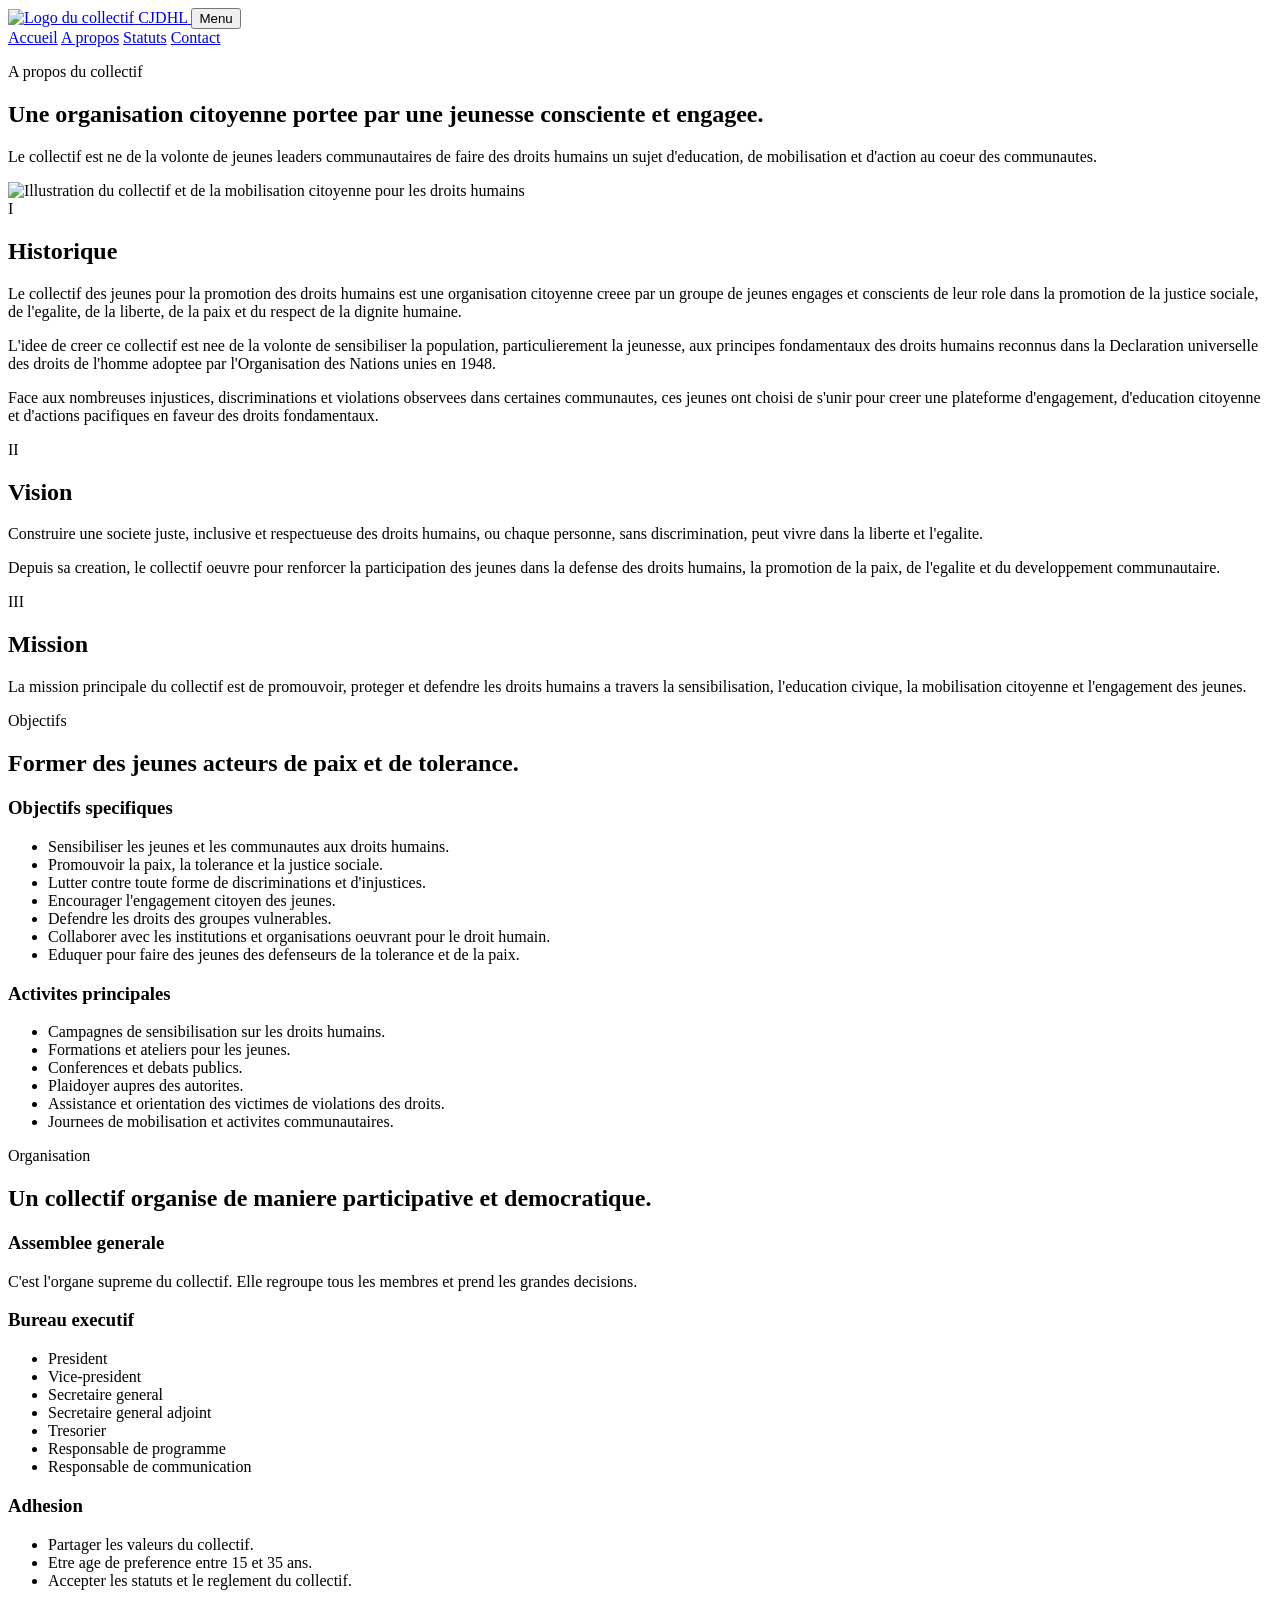
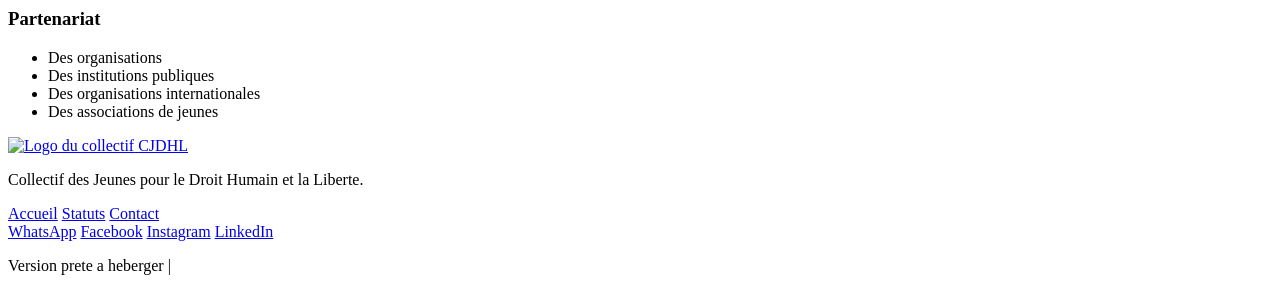
==== apropos.html @ 1e9f8a52 "Add files via upload" ====
<!DOCTYPE html>
<html lang="fr">
<head>
  <meta charset="UTF-8">
  <meta name="viewport" content="width=device-width, initial-scale=1.0">
  <title>CJDHL | A propos</title>
  <meta
    name="description"
    content="Historique, vision, mission, objectifs et organisation du Collectif des Jeunes pour le Droit Humain et la Liberte."
  >
  <meta name="theme-color" content="#0a5ea8">
  <meta property="og:title" content="CJDHL | A propos">
  <meta property="og:description" content="Historique, vision, mission, objectifs et organisation du Collectif des Jeunes pour le Droit Humain et la Liberte.">
  <meta property="og:type" content="website">
  <meta property="og:image" content="logo.svg">
  <meta name="twitter:card" content="summary_large_image">
  <link rel="preconnect" href="https://fonts.googleapis.com">
  <link rel="preconnect" href="https://fonts.gstatic.com" crossorigin>
  <link href="https://fonts.googleapis.com/css2?family=Manrope:wght@400;500;700;800&family=Cormorant+Garamond:wght@600;700&display=swap" rel="stylesheet">
  <link rel="icon" type="image/svg+xml" href="logo.svg">
  <link rel="manifest" href="site.webmanifest">
  <link rel="stylesheet" href="styles.css">
</head>
<body>
  <header class="site-header">
    <nav class="nav shell">
      <a class="brand" href="index.html">
        <img src="logo.svg" alt="Logo du collectif" class="brand-mark">
        <span>CJDHL</span>
      </a>
      <button class="nav-toggle" type="button" aria-expanded="false" aria-controls="nav-links">Menu</button>
      <div class="nav-links" id="nav-links">
        <a href="index.html">Accueil</a>
        <a class="active" href="apropos.html">A propos</a>
        <a href="statuts.html">Statuts</a>
        <a href="contact.html">Contact</a>
      </div>
    </nav>
  </header>

  <main>
    <section class="page-hero shell">
      <p class="section-tag">A propos du collectif</p>
      <h1>Une organisation citoyenne portee par une jeunesse consciente et engagee.</h1>
      <p class="page-intro">
        Le collectif est ne de la volonte de jeunes leaders communautaires de faire des droits
        humains un sujet d'education, de mobilisation et d'action au coeur des communautes.
      </p>
      <div class="page-illustration-wrap reveal">
        <img src="images/about-illustration.png" alt="Illustration du collectif et de la mobilisation citoyenne pour les droits humains" class="page-illustration">
      </div>
    </section>

    <section class="section shell">
      <div class="timeline-grid">
        <article class="timeline-card reveal">
          <span class="timeline-step">I</span>
          <h2>Historique</h2>
          <p>
            Le collectif des jeunes pour la promotion des droits humains est une organisation
            citoyenne creee par un groupe de jeunes engages et conscients de leur role dans la
            promotion de la justice sociale, de l'egalite, de la liberte, de la paix et du respect
            de la dignite humaine.
          </p>
          <p>
            L'idee de creer ce collectif est nee de la volonte de sensibiliser la population,
            particulierement la jeunesse, aux principes fondamentaux des droits humains reconnus
            dans la Declaration universelle des droits de l'homme adoptee par l'Organisation des
            Nations unies en 1948.
          </p>
          <p>
            Face aux nombreuses injustices, discriminations et violations observees dans certaines
            communautes, ces jeunes ont choisi de s'unir pour creer une plateforme d'engagement,
            d'education citoyenne et d'actions pacifiques en faveur des droits fondamentaux.
          </p>
        </article>

        <article class="timeline-card reveal">
          <span class="timeline-step">II</span>
          <h2>Vision</h2>
          <p>
            Construire une societe juste, inclusive et respectueuse des droits humains, ou chaque
            personne, sans discrimination, peut vivre dans la liberte et l'egalite.
          </p>
          <p>
            Depuis sa creation, le collectif oeuvre pour renforcer la participation des jeunes dans
            la defense des droits humains, la promotion de la paix, de l'egalite et du
            developpement communautaire.
          </p>
        </article>

        <article class="timeline-card reveal">
          <span class="timeline-step">III</span>
          <h2>Mission</h2>
          <p>
            La mission principale du collectif est de promouvoir, proteger et defendre les droits
            humains a travers la sensibilisation, l'education civique, la mobilisation citoyenne et
            l'engagement des jeunes.
          </p>
        </article>
      </div>
    </section>

    <section class="section shell">
      <div class="section-heading reveal">
        <p class="section-tag">Objectifs</p>
        <h2>Former des jeunes acteurs de paix et de tolerance.</h2>
      </div>
      <div class="list-grid">
        <article class="list-card reveal">
          <h3>Objectifs specifiques</h3>
          <ul>
            <li>Sensibiliser les jeunes et les communautes aux droits humains.</li>
            <li>Promouvoir la paix, la tolerance et la justice sociale.</li>
            <li>Lutter contre toute forme de discriminations et d'injustices.</li>
            <li>Encourager l'engagement citoyen des jeunes.</li>
            <li>Defendre les droits des groupes vulnerables.</li>
            <li>Collaborer avec les institutions et organisations oeuvrant pour le droit humain.</li>
            <li>Eduquer pour faire des jeunes des defenseurs de la tolerance et de la paix.</li>
          </ul>
        </article>
        <article class="list-card reveal">
          <h3>Activites principales</h3>
          <ul>
            <li>Campagnes de sensibilisation sur les droits humains.</li>
            <li>Formations et ateliers pour les jeunes.</li>
            <li>Conferences et debats publics.</li>
            <li>Plaidoyer aupres des autorites.</li>
            <li>Assistance et orientation des victimes de violations des droits.</li>
            <li>Journees de mobilisation et activites communautaires.</li>
          </ul>
        </article>
      </div>
    </section>

    <section class="section shell">
      <div class="section-heading reveal">
        <p class="section-tag">Organisation</p>
        <h2>Un collectif organise de maniere participative et democratique.</h2>
      </div>
      <div class="org-grid">
        <article class="org-card reveal">
          <h3>Assemblee generale</h3>
          <p>C'est l'organe supreme du collectif. Elle regroupe tous les membres et prend les grandes decisions.</p>
        </article>
        <article class="org-card reveal">
          <h3>Bureau executif</h3>
          <ul>
            <li>President</li>
            <li>Vice-president</li>
            <li>Secretaire general</li>
            <li>Secretaire general adjoint</li>
            <li>Tresorier</li>
            <li>Responsable de programme</li>
            <li>Responsable de communication</li>
          </ul>
        </article>
        <article class="org-card reveal">
          <h3>Adhesion</h3>
          <ul>
            <li>Partager les valeurs du collectif.</li>
            <li>Etre age de preference entre 15 et 35 ans.</li>
            <li>Accepter les statuts et le reglement du collectif.</li>
          </ul>
        </article>
        <article class="org-card reveal">
          <h3>Partenariat</h3>
          <ul>
            <li>Des organisations</li>
            <li>Des institutions publiques</li>
            <li>Des organisations internationales</li>
            <li>Des associations de jeunes</li>
          </ul>
        </article>
      </div>
    </section>
  </main>

  <footer class="site-footer">
    <div class="shell footer-grid">
      <div>
        <a class="brand footer-brand" href="index.html">
          <img src="logo.svg" alt="Logo du collectif" class="brand-mark">
          <span>CJDHL</span>
        </a>
        <p class="footer-text">Collectif des Jeunes pour le Droit Humain et la Liberte.</p>
      </div>
      <div class="footer-links">
        <a href="index.html">Accueil</a>
        <a href="statuts.html">Statuts</a>
        <a href="contact.html">Contact</a>
      </div>
      <div class="footer-socials">
        <a href="https://wa.me/23563014895" target="_blank" rel="noreferrer">WhatsApp</a>
        <a href="https://facebook.com" target="_blank" rel="noreferrer">Facebook</a>
        <a href="https://instagram.com" target="_blank" rel="noreferrer">Instagram</a>
        <a href="https://linkedin.com" target="_blank" rel="noreferrer">LinkedIn</a>
      </div>
      <p class="footer-copy">Version prete a heberger | <span id="current-year"></span></p>
    </div>
  </footer>

  <script src="script.js"></script>
</body>
</html>
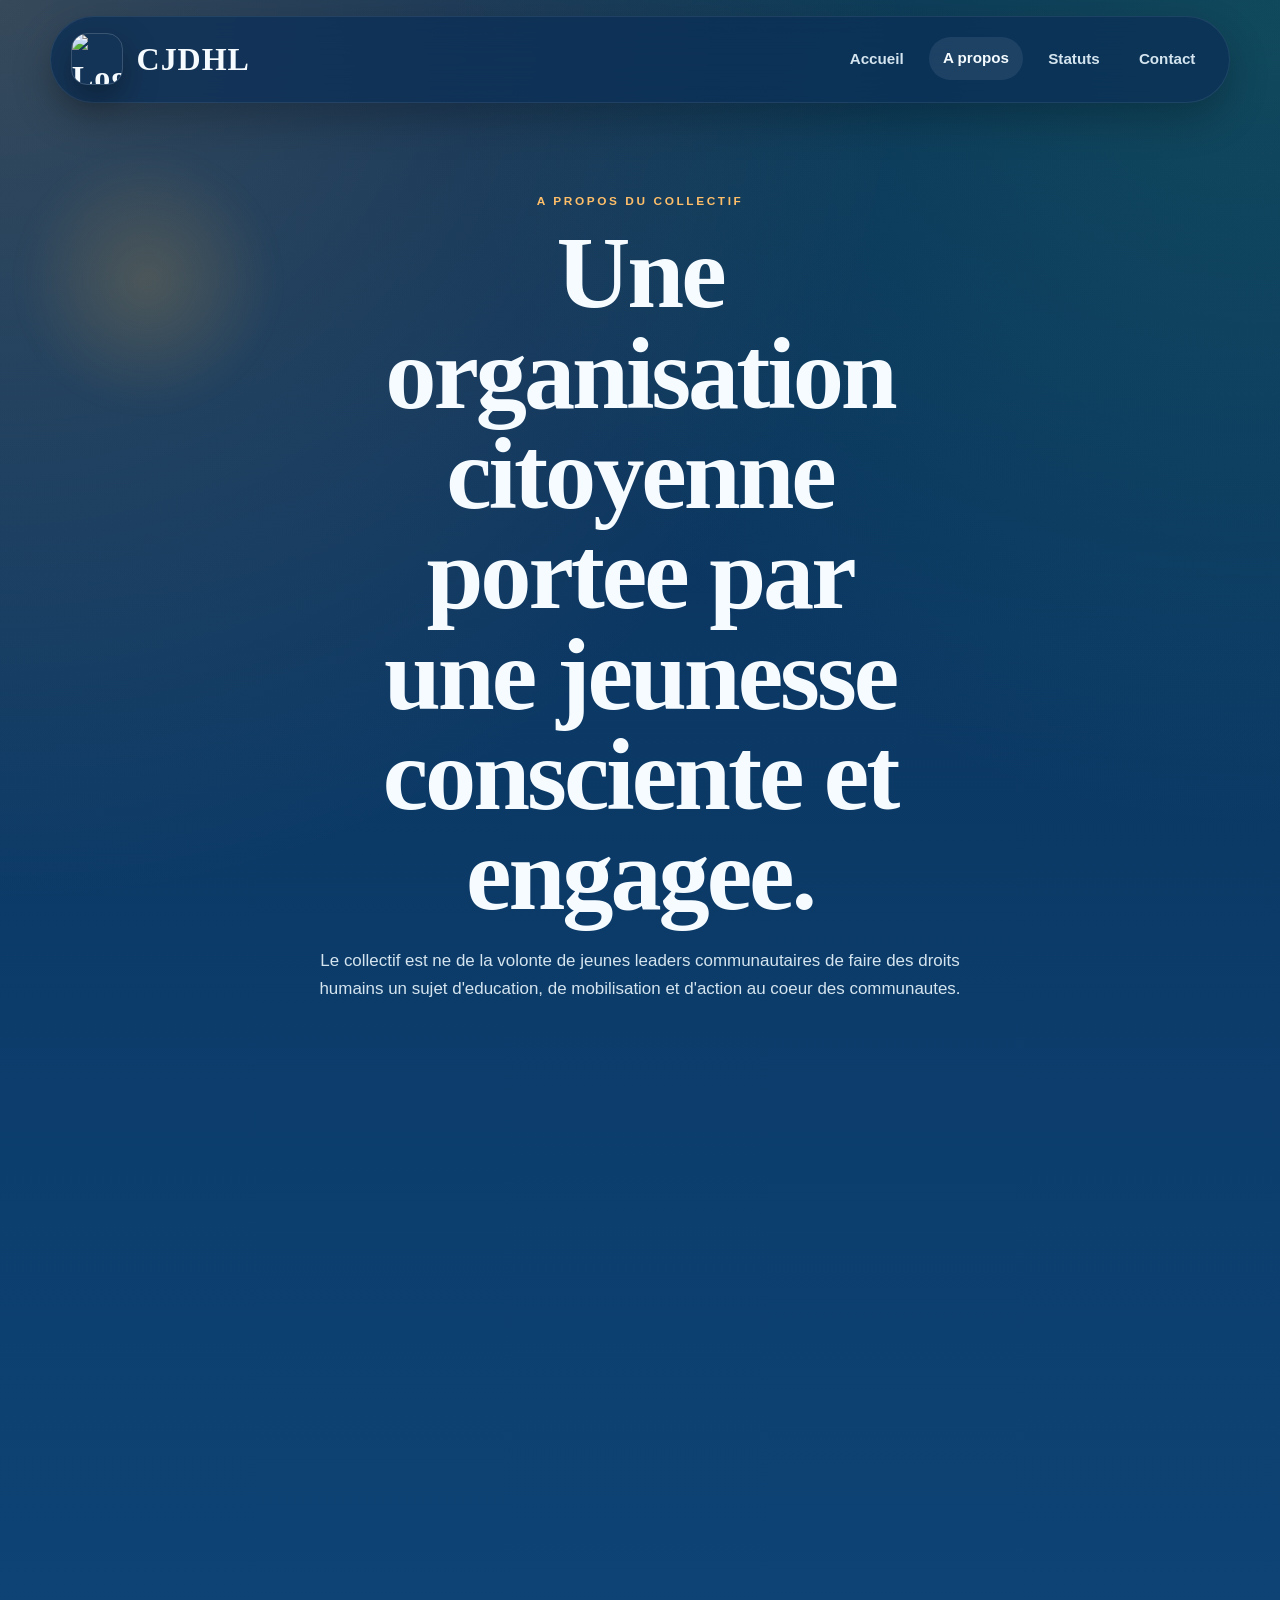
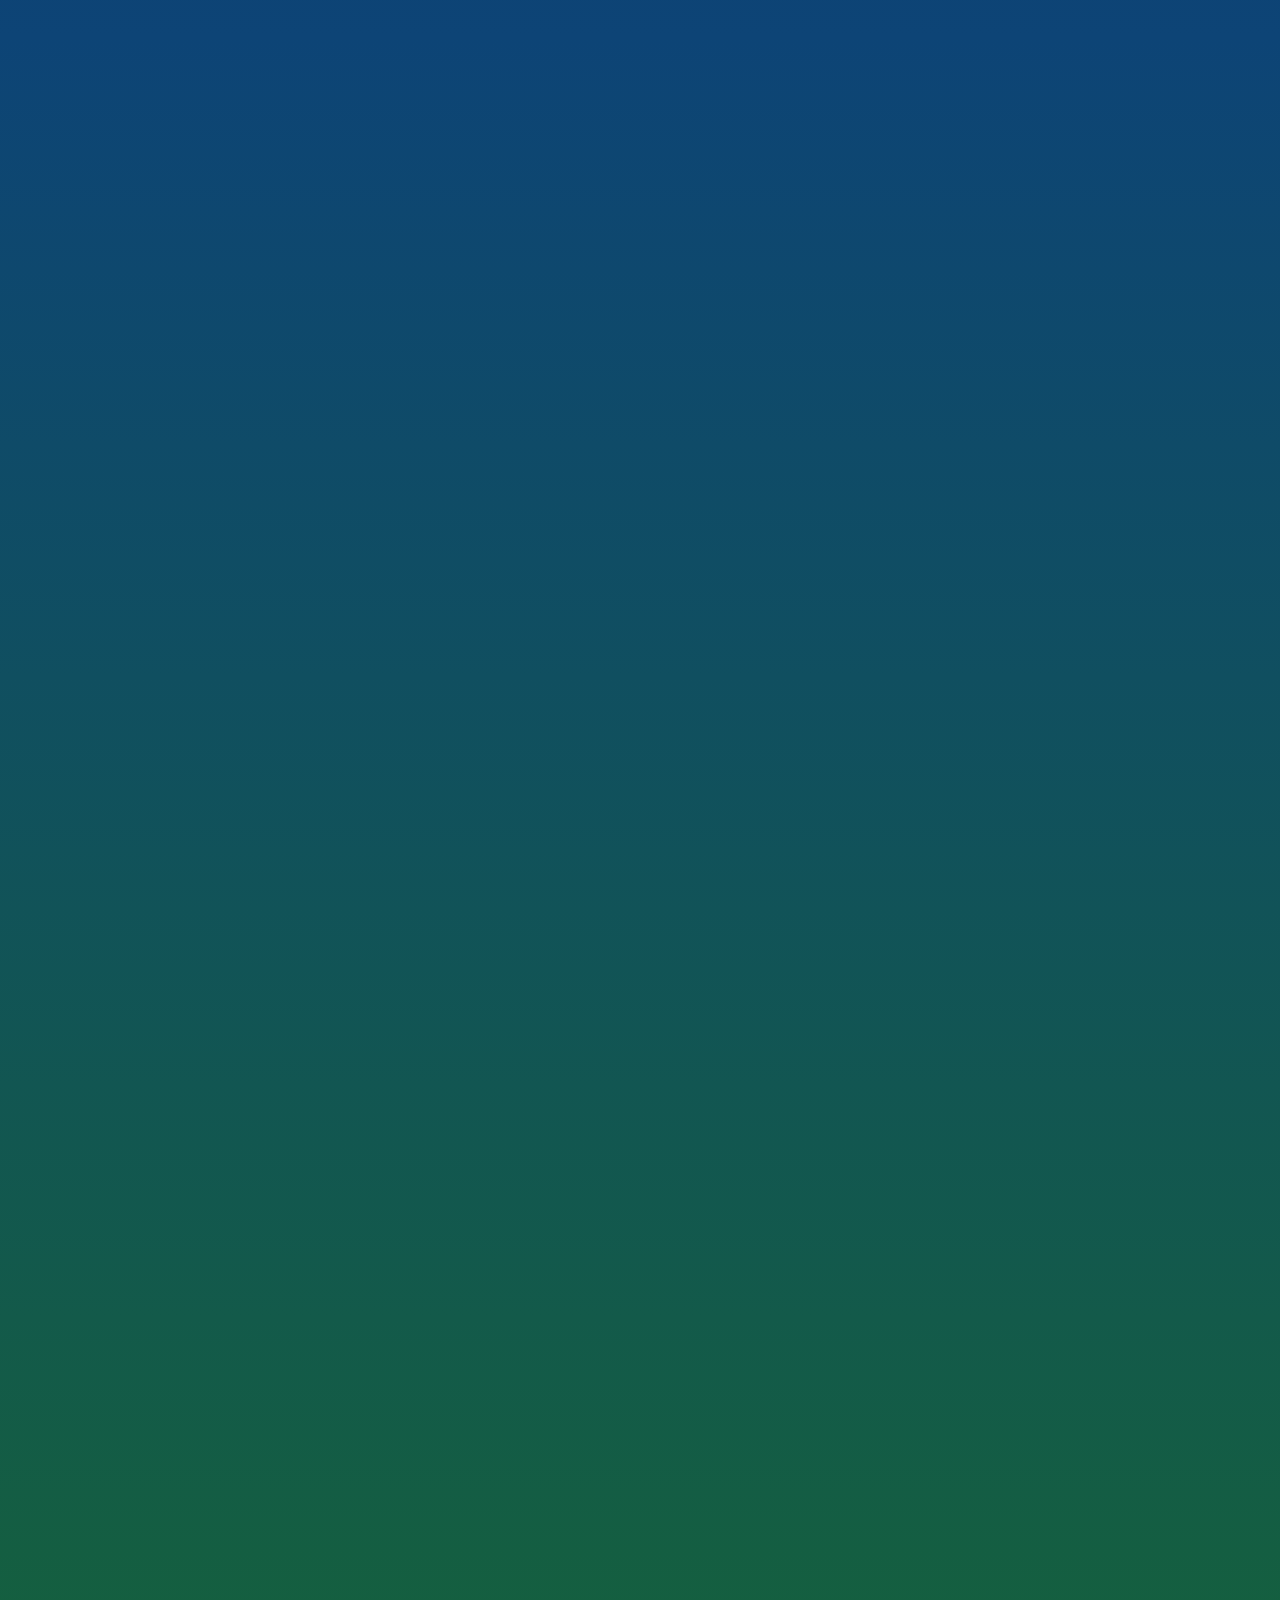
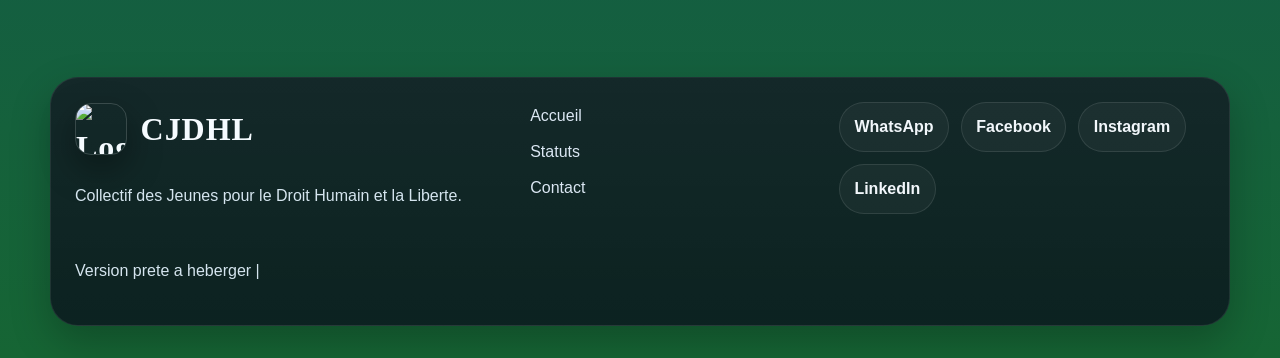
==== commit d6340d3c: "Update apropos.html" ====
--- a/apropos.html
+++ b/apropos.html
@@ -19,7 +19,7 @@
   <link href="https://fonts.googleapis.com/css2?family=Manrope:wght@400;500;700;800&family=Cormorant+Garamond:wght@600;700&display=swap" rel="stylesheet">
   <link rel="icon" type="image/svg+xml" href="logo.svg">
   <link rel="manifest" href="site.webmanifest">
-  <link rel="stylesheet" href="styles.css">
+  <link rel="stylesheet" href="style.css">
 </head>
 <body>
   <header class="site-header">
--- a/style.css
+++ b/style.css
@@ -0,0 +1,822 @@
+:root {
+  --bg: #0a2f57;
+  --bg-soft: #13406f;
+  --bg-elevated: rgba(18, 65, 111, 0.72);
+  --panel: rgba(255, 255, 255, 0.08);
+  --panel-strong: rgba(255, 255, 255, 0.12);
+  --ink: #f5fbff;
+  --muted: #d5e5ef;
+  --line: rgba(255, 255, 255, 0.15);
+  --accent: #ff9f1c;
+  --accent-strong: #ffbf69;
+  --accent-soft: #f77f00;
+  --success: #2fbf71;
+  --shadow: 0 28px 80px rgba(0, 0, 0, 0.34);
+  --shadow-soft: 0 16px 40px rgba(0, 0, 0, 0.24);
+  --radius-xl: 32px;
+  --radius-lg: 24px;
+  --radius-md: 18px;
+  --shell: 1180px;
+}
+
+* {
+  box-sizing: border-box;
+}
+
+html {
+  scroll-behavior: smooth;
+}
+
+body {
+  margin: 0;
+  color: var(--ink);
+  font-family: "Manrope", "Segoe UI", sans-serif;
+  line-height: 1.7;
+  background:
+    radial-gradient(circle at top left, rgba(255, 191, 105, 0.18), transparent 24%),
+    radial-gradient(circle at top right, rgba(47, 191, 113, 0.18), transparent 22%),
+    linear-gradient(180deg, #0a2f57 0%, #0d4476 46%, #166534 100%);
+  min-height: 100vh;
+}
+
+body::before {
+  content: "";
+  position: fixed;
+  inset: 0;
+  pointer-events: none;
+  opacity: 0.38;
+  background-image:
+    linear-gradient(rgba(255, 255, 255, 0.03) 1px, transparent 1px),
+    linear-gradient(90deg, rgba(255, 255, 255, 0.03) 1px, transparent 1px);
+  background-size: 110px 110px;
+  mask-image: linear-gradient(180deg, rgba(0, 0, 0, 0.5), transparent 88%);
+}
+
+img {
+  display: block;
+  max-width: 100%;
+}
+
+a {
+  color: inherit;
+  text-decoration: none;
+}
+
+button,
+input,
+textarea,
+select {
+  font: inherit;
+}
+
+.shell {
+  width: min(calc(100% - 2rem), var(--shell));
+  margin: 0 auto;
+}
+
+.site-header {
+  position: sticky;
+  top: 0;
+  z-index: 50;
+  padding-top: 1rem;
+}
+
+.nav {
+  display: flex;
+  align-items: center;
+  justify-content: space-between;
+  gap: 1rem;
+  padding: 0.95rem 1.25rem;
+  border: 1px solid rgba(255, 255, 255, 0.08);
+  border-radius: 999px;
+  background: rgba(10, 47, 87, 0.72);
+  backdrop-filter: blur(18px);
+  box-shadow: var(--shadow-soft);
+}
+
+.brand {
+  display: inline-flex;
+  align-items: center;
+  gap: 0.85rem;
+  font-family: "Cormorant Garamond", Georgia, serif;
+  font-size: 2rem;
+  font-weight: 700;
+  letter-spacing: 0.03em;
+}
+
+.brand-mark {
+  width: 52px;
+  height: 52px;
+  object-fit: cover;
+  border-radius: 16px;
+  border: 1px solid rgba(255, 255, 255, 0.16);
+  box-shadow: 0 14px 34px rgba(0, 0, 0, 0.35);
+}
+
+.nav-links {
+  display: flex;
+  align-items: center;
+  gap: 0.75rem;
+}
+
+.nav-links a {
+  padding: 0.55rem 0.85rem;
+  border-radius: 999px;
+  color: var(--muted);
+  font-size: 0.95rem;
+  font-weight: 700;
+  transition: background-color 180ms ease, color 180ms ease, transform 180ms ease;
+}
+
+.nav-links a:hover,
+.nav-links a.active {
+  color: var(--ink);
+  background: rgba(255, 255, 255, 0.08);
+  transform: translateY(-1px);
+}
+
+.nav-toggle {
+  display: none;
+  border: 1px solid rgba(255, 255, 255, 0.12);
+  border-radius: 999px;
+  background: rgba(255, 255, 255, 0.04);
+  color: var(--ink);
+  padding: 0.8rem 1rem;
+  font-weight: 700;
+}
+
+.hero,
+.page-hero {
+  position: relative;
+}
+
+.hero {
+  display: grid;
+  grid-template-columns: 1.08fr 0.92fr;
+  gap: 1.5rem;
+  align-items: stretch;
+  min-height: calc(100vh - 92px);
+  padding: 4.5rem 0 1rem;
+}
+
+.page-hero {
+  padding: 4.8rem 0 1.5rem;
+}
+
+.hero::before,
+.page-hero::before {
+  content: "";
+  position: absolute;
+  left: -2rem;
+  top: 3rem;
+  width: 260px;
+  height: 260px;
+  border-radius: 50%;
+  background: radial-gradient(circle, rgba(215, 162, 74, 0.22), transparent 70%);
+  filter: blur(10px);
+  z-index: -1;
+}
+
+.hero-copy,
+.hero-panel,
+.feature-card,
+.spotlight-card,
+.quote-panel,
+.action-card,
+.structure-card,
+.cta-card,
+.timeline-card,
+.list-card,
+.org-card,
+.article-card,
+.contact-card,
+.contact-form,
+.editorial-card,
+.impact-panel,
+.strip-item {
+  position: relative;
+  overflow: hidden;
+  border: 1px solid rgba(255, 255, 255, 0.09);
+  background:
+    linear-gradient(180deg, rgba(255, 255, 255, 0.07), rgba(255, 255, 255, 0.03)),
+    var(--bg-elevated);
+  backdrop-filter: blur(16px);
+  box-shadow: var(--shadow);
+}
+
+.hero-copy,
+.hero-panel,
+.feature-card,
+.spotlight-card,
+.quote-panel,
+.action-card,
+.structure-card,
+.timeline-card,
+.list-card,
+.org-card,
+.article-card,
+.contact-card,
+.contact-form,
+.editorial-card,
+.impact-panel,
+.strip-item {
+  border-radius: var(--radius-xl);
+  padding: 1.65rem;
+}
+
+.hero-copy::after,
+.hero-panel::after,
+.cta-card::after,
+.editorial-accent::after,
+.quote-panel::after {
+  content: "";
+  position: absolute;
+  width: 220px;
+  height: 220px;
+  border-radius: 50%;
+  background: radial-gradient(circle, rgba(215, 162, 74, 0.18), transparent 70%);
+  pointer-events: none;
+}
+
+.hero-copy::after {
+  right: -80px;
+  top: -80px;
+}
+
+.hero-panel::after {
+  right: -60px;
+  bottom: -80px;
+}
+
+.hero-copy h1,
+.page-hero h1,
+.section-heading h2,
+.spotlight-card h2,
+.cta-card h2,
+.hero-panel h2,
+.contact-card h2,
+.contact-form h2,
+.timeline-card h2,
+.editorial-card h2,
+.impact-panel h2 {
+  margin: 0;
+  font-family: "Cormorant Garamond", Georgia, serif;
+  line-height: 0.98;
+  letter-spacing: -0.03em;
+}
+
+.hero-copy h1,
+.page-hero h1 {
+  font-size: clamp(3.2rem, 8vw, 6.8rem);
+  max-width: 11ch;
+  margin-left: auto;
+  margin-right: auto;
+}
+
+.hero-panel h2,
+.section-heading h2,
+.spotlight-card h2,
+.cta-card h2,
+.contact-card h2,
+.contact-form h2,
+.timeline-card h2,
+.editorial-card h2,
+.impact-panel h2 {
+  font-size: clamp(2rem, 4vw, 3.1rem);
+  margin-bottom: 0.8rem;
+}
+
+.page-intro,
+.hero-text {
+  max-width: 680px;
+  margin-top: 1.3rem;
+  margin-left: auto;
+  margin-right: auto;
+  color: var(--muted);
+  font-size: 1.06rem;
+}
+
+.section-tag,
+.mini-label,
+.strip-label,
+.action-number,
+.timeline-step {
+  display: inline-flex;
+  text-transform: uppercase;
+  letter-spacing: 0.22em;
+  font-size: 0.74rem;
+  font-weight: 800;
+}
+
+.section-tag,
+.mini-label,
+.strip-label {
+  color: var(--accent-strong);
+}
+
+.hero-actions,
+.cta-actions,
+.contact-quick-actions {
+  display: flex;
+  flex-wrap: wrap;
+  gap: 0.9rem;
+  margin-top: 2rem;
+}
+
+.hero-copy,
+.page-hero,
+.section-heading,
+.hero-panel-top {
+  text-align: center;
+}
+
+.hero-actions,
+.hero-badges,
+.cta-actions {
+  justify-content: center;
+}
+
+.hero-badges,
+.footer-socials {
+  display: flex;
+  flex-wrap: wrap;
+  gap: 0.75rem;
+}
+
+.hero-badges {
+  margin-top: 1.5rem;
+}
+
+.hero-badges span {
+  display: inline-flex;
+  align-items: center;
+  padding: 0.65rem 0.95rem;
+  border-radius: 999px;
+  border: 1px solid rgba(255, 255, 255, 0.1);
+  background: rgba(255, 255, 255, 0.05);
+  color: #d9e5f2;
+  font-weight: 700;
+  font-size: 0.92rem;
+}
+
+.button {
+  display: inline-flex;
+  align-items: center;
+  justify-content: center;
+  min-height: 52px;
+  padding: 0.9rem 1.35rem;
+  border-radius: 999px;
+  border: 1px solid transparent;
+  font-weight: 800;
+  transition: transform 180ms ease, box-shadow 180ms ease, background-color 180ms ease, border-color 180ms ease;
+}
+
+.button:hover {
+  transform: translateY(-2px);
+  box-shadow: 0 12px 28px rgba(0, 0, 0, 0.22);
+}
+
+.button-primary {
+  color: #06111d;
+  background: linear-gradient(135deg, var(--accent-strong), var(--accent));
+}
+
+.button-secondary {
+  color: var(--ink);
+  background: rgba(255, 255, 255, 0.04);
+  border-color: rgba(255, 255, 255, 0.12);
+}
+
+.hero-panel-top,
+.section-heading {
+  margin-bottom: 1.4rem;
+}
+
+.hero-image-frame,
+.page-illustration-wrap {
+  display: flex;
+  justify-content: center;
+  align-items: center;
+}
+
+.hero-image-frame {
+  margin-bottom: 1.25rem;
+  padding: 1rem;
+  border-radius: calc(var(--radius-xl) - 4px);
+  border: 1px solid rgba(255, 255, 255, 0.08);
+  background: rgba(255, 255, 255, 0.04);
+}
+
+.page-illustration-wrap {
+  margin-top: 1.8rem;
+}
+
+.hero-image,
+.page-illustration {
+  height: auto;
+  object-fit: contain;
+  filter: drop-shadow(0 20px 30px rgba(0, 0, 0, 0.18));
+}
+
+.hero-image {
+  width: min(100%, 500px);
+}
+
+.page-illustration {
+  width: min(100%, 560px);
+  padding: 1rem;
+  border-radius: var(--radius-xl);
+  border: 1px solid rgba(255, 255, 255, 0.08);
+  background:
+    linear-gradient(180deg, rgba(255, 255, 255, 0.07), rgba(255, 255, 255, 0.03)),
+    var(--bg-elevated);
+  box-shadow: var(--shadow);
+}
+
+.hero-note,
+.contact-emphasis {
+  margin-top: 1.2rem;
+  padding: 1rem 1.1rem;
+  border-radius: var(--radius-md);
+  border: 1px solid rgba(255, 255, 255, 0.08);
+  background: rgba(255, 255, 255, 0.04);
+  color: #c1cfdb;
+}
+
+.hero-note p,
+.contact-emphasis p {
+  margin: 0;
+}
+
+.institutional-strip,
+.feature-grid,
+.structure-grid,
+.action-grid,
+.timeline-grid,
+.list-grid,
+.org-grid,
+.articles,
+.reglement-grid,
+.metric-grid,
+.contact-secondary-grid {
+  display: grid;
+  gap: 1rem;
+}
+
+.institutional-strip {
+  grid-template-columns: repeat(3, minmax(0, 1fr));
+  margin-top: 0.75rem;
+}
+
+.strip-item strong {
+  display: block;
+  margin-top: 0.45rem;
+  font-size: 1.06rem;
+}
+
+.metric-grid {
+  grid-template-columns: repeat(2, minmax(0, 1fr));
+}
+
+.metric-card {
+  padding: 1rem;
+  border-radius: var(--radius-md);
+  border: 1px solid rgba(255, 255, 255, 0.08);
+  background: rgba(255, 255, 255, 0.04);
+}
+
+.metric-card strong {
+  display: block;
+  margin-bottom: 0.3rem;
+  font-size: 1.5rem;
+  color: var(--accent-strong);
+}
+
+.section {
+  padding-top: 1.25rem;
+}
+
+.feature-grid,
+.structure-grid,
+.contact-secondary-grid {
+  grid-template-columns: repeat(3, minmax(0, 1fr));
+}
+
+.editorial-grid,
+.split-layout,
+.cta-card,
+.impact-panel,
+.contact-layout {
+  display: grid;
+  gap: 1rem;
+}
+
+.editorial-grid {
+  grid-template-columns: 1.1fr 0.9fr;
+}
+
+.split-layout {
+  grid-template-columns: 1.24fr 0.76fr;
+}
+
+.quote-panel {
+  display: flex;
+  align-items: end;
+  min-height: 100%;
+  background:
+    linear-gradient(180deg, rgba(255, 159, 28, 0.18), rgba(47, 191, 113, 0.14)),
+    rgba(17, 55, 94, 0.9);
+  font-family: "Cormorant Garamond", Georgia, serif;
+  font-size: 2.2rem;
+  color: #fff4df;
+}
+
+.quote-panel::after {
+  right: -70px;
+  bottom: -70px;
+}
+
+.text-link,
+.contact-link {
+  color: var(--accent-strong);
+  font-weight: 800;
+}
+
+.text-link {
+  display: inline-flex;
+  margin-top: 1rem;
+}
+
+.action-grid {
+  grid-template-columns: repeat(4, minmax(0, 1fr));
+}
+
+.action-number,
+.timeline-step {
+  margin-bottom: 0.85rem;
+  color: var(--accent-strong);
+}
+
+.cta-card {
+  grid-template-columns: 1.3fr 0.7fr;
+  padding: 2rem;
+  border-radius: var(--radius-xl);
+  border: 1px solid rgba(255, 255, 255, 0.08);
+  background:
+    linear-gradient(135deg, rgba(255, 159, 28, 0.18), rgba(47, 191, 113, 0.14)),
+    rgba(14, 63, 107, 0.92);
+  box-shadow: var(--shadow);
+}
+
+.cta-card::after {
+  right: -90px;
+  top: -90px;
+}
+
+.impact-panel {
+  grid-template-columns: 1.05fr 0.95fr;
+}
+
+.impact-list {
+  display: grid;
+  gap: 0.85rem;
+}
+
+.impact-list p {
+  margin: 0;
+  padding: 1rem 1.1rem;
+  border-radius: var(--radius-md);
+  border: 1px solid rgba(255, 255, 255, 0.08);
+  background: rgba(255, 255, 255, 0.05);
+}
+
+.timeline-grid {
+  grid-template-columns: repeat(3, minmax(0, 1fr));
+}
+
+.list-grid,
+.org-grid,
+.articles,
+.reglement-grid {
+  grid-template-columns: repeat(2, minmax(0, 1fr));
+}
+
+.feature-card h3,
+.structure-card h3,
+.list-card h3,
+.org-card h3,
+.article-card h3,
+.contact-card h3,
+.action-card h3,
+.editorial-card h3 {
+  margin-top: 0;
+  margin-bottom: 0.85rem;
+  font-size: 1.16rem;
+}
+
+ul {
+  margin: 0;
+  padding-left: 1.15rem;
+}
+
+li + li {
+  margin-top: 0.5rem;
+}
+
+.contact-layout {
+  grid-template-columns: 0.88fr 1.12fr;
+}
+
+.contact-list {
+  display: grid;
+  gap: 1rem;
+  margin-top: 1.5rem;
+}
+
+.contact-form {
+  display: grid;
+  gap: 1rem;
+}
+
+.contact-form label {
+  display: grid;
+  gap: 0.45rem;
+  font-weight: 700;
+}
+
+.contact-form input,
+.contact-form textarea,
+.contact-form select {
+  width: 100%;
+  border: 1px solid rgba(255, 255, 255, 0.12);
+  border-radius: 16px;
+  padding: 0.95rem 1rem;
+  background: rgba(255, 255, 255, 0.04);
+  color: var(--ink);
+  transition: border-color 180ms ease, background-color 180ms ease, box-shadow 180ms ease;
+}
+
+.contact-form input::placeholder,
+.contact-form textarea::placeholder {
+  color: #89a0b5;
+}
+
+.contact-form input:focus,
+.contact-form textarea:focus,
+.contact-form select:focus {
+  outline: none;
+  border-color: rgba(244, 195, 105, 0.55);
+  background: rgba(255, 255, 255, 0.07);
+  box-shadow: 0 0 0 4px rgba(244, 195, 105, 0.1);
+}
+
+.contact-form textarea {
+  min-height: 150px;
+  resize: vertical;
+}
+
+.form-help {
+  margin: 0;
+  color: var(--muted);
+  font-size: 0.92rem;
+}
+
+.site-footer {
+  margin-top: 4rem;
+  padding: 0 0 2rem;
+}
+
+.footer-grid {
+  display: grid;
+  grid-template-columns: 1.2fr 0.8fr 1fr;
+  gap: 1rem;
+  align-items: start;
+  padding: 1.5rem;
+  border: 1px solid rgba(255, 255, 255, 0.08);
+  border-radius: 28px;
+  background:
+    linear-gradient(180deg, rgba(255, 255, 255, 0.05), rgba(255, 255, 255, 0.02)),
+    rgba(5, 15, 24, 0.82);
+  box-shadow: var(--shadow-soft);
+}
+
+.footer-text,
+.footer-copy {
+  color: var(--muted);
+}
+
+.footer-links {
+  display: flex;
+  flex-direction: column;
+  gap: 0.55rem;
+}
+
+.footer-links a {
+  color: #dbe7f3;
+}
+
+.footer-socials a {
+  padding: 0.65rem 0.9rem;
+  border-radius: 999px;
+  border: 1px solid rgba(255, 255, 255, 0.1);
+  background: rgba(255, 255, 255, 0.04);
+  color: #f2f7fb;
+  font-weight: 700;
+  transition: transform 180ms ease, border-color 180ms ease, background-color 180ms ease;
+}
+
+.footer-socials a:hover {
+  transform: translateY(-2px);
+  border-color: rgba(244, 195, 105, 0.4);
+  background: rgba(244, 195, 105, 0.08);
+}
+
+.reveal {
+  opacity: 0;
+  transform: translateY(18px);
+  transition: opacity 500ms ease, transform 500ms ease;
+}
+
+.reveal.visible {
+  opacity: 1;
+  transform: translateY(0);
+}
+
+@media (max-width: 980px) {
+  .hero,
+  .institutional-strip,
+  .feature-grid,
+  .structure-grid,
+  .contact-secondary-grid,
+  .editorial-grid,
+  .split-layout,
+  .action-grid,
+  .timeline-grid,
+  .list-grid,
+  .org-grid,
+  .articles,
+  .reglement-grid,
+  .cta-card,
+  .impact-panel,
+  .contact-layout,
+  .footer-grid {
+    grid-template-columns: 1fr;
+  }
+
+  .nav {
+    flex-wrap: wrap;
+    border-radius: 28px;
+  }
+
+  .nav-toggle {
+    display: inline-flex;
+  }
+
+  .nav-links {
+    width: 100%;
+    display: none;
+    flex-direction: column;
+    align-items: flex-start;
+    padding-top: 0.4rem;
+  }
+
+  .nav-links.open {
+    display: flex;
+  }
+}
+
+@media (max-width: 680px) {
+  .hero {
+    min-height: auto;
+    padding-top: 3.5rem;
+  }
+
+  .brand {
+    font-size: 1.65rem;
+  }
+
+  .brand-mark {
+    width: 46px;
+    height: 46px;
+  }
+
+  .button,
+  .hero-actions,
+  .cta-actions,
+  .contact-quick-actions {
+    width: 100%;
+  }
+
+  .quote-panel {
+    font-size: 1.7rem;
+  }
+
+  .metric-grid {
+    grid-template-columns: 1fr;
+  }
+
+  .page-illustration,
+  .hero-image {
+    width: 100%;
+  }
+}
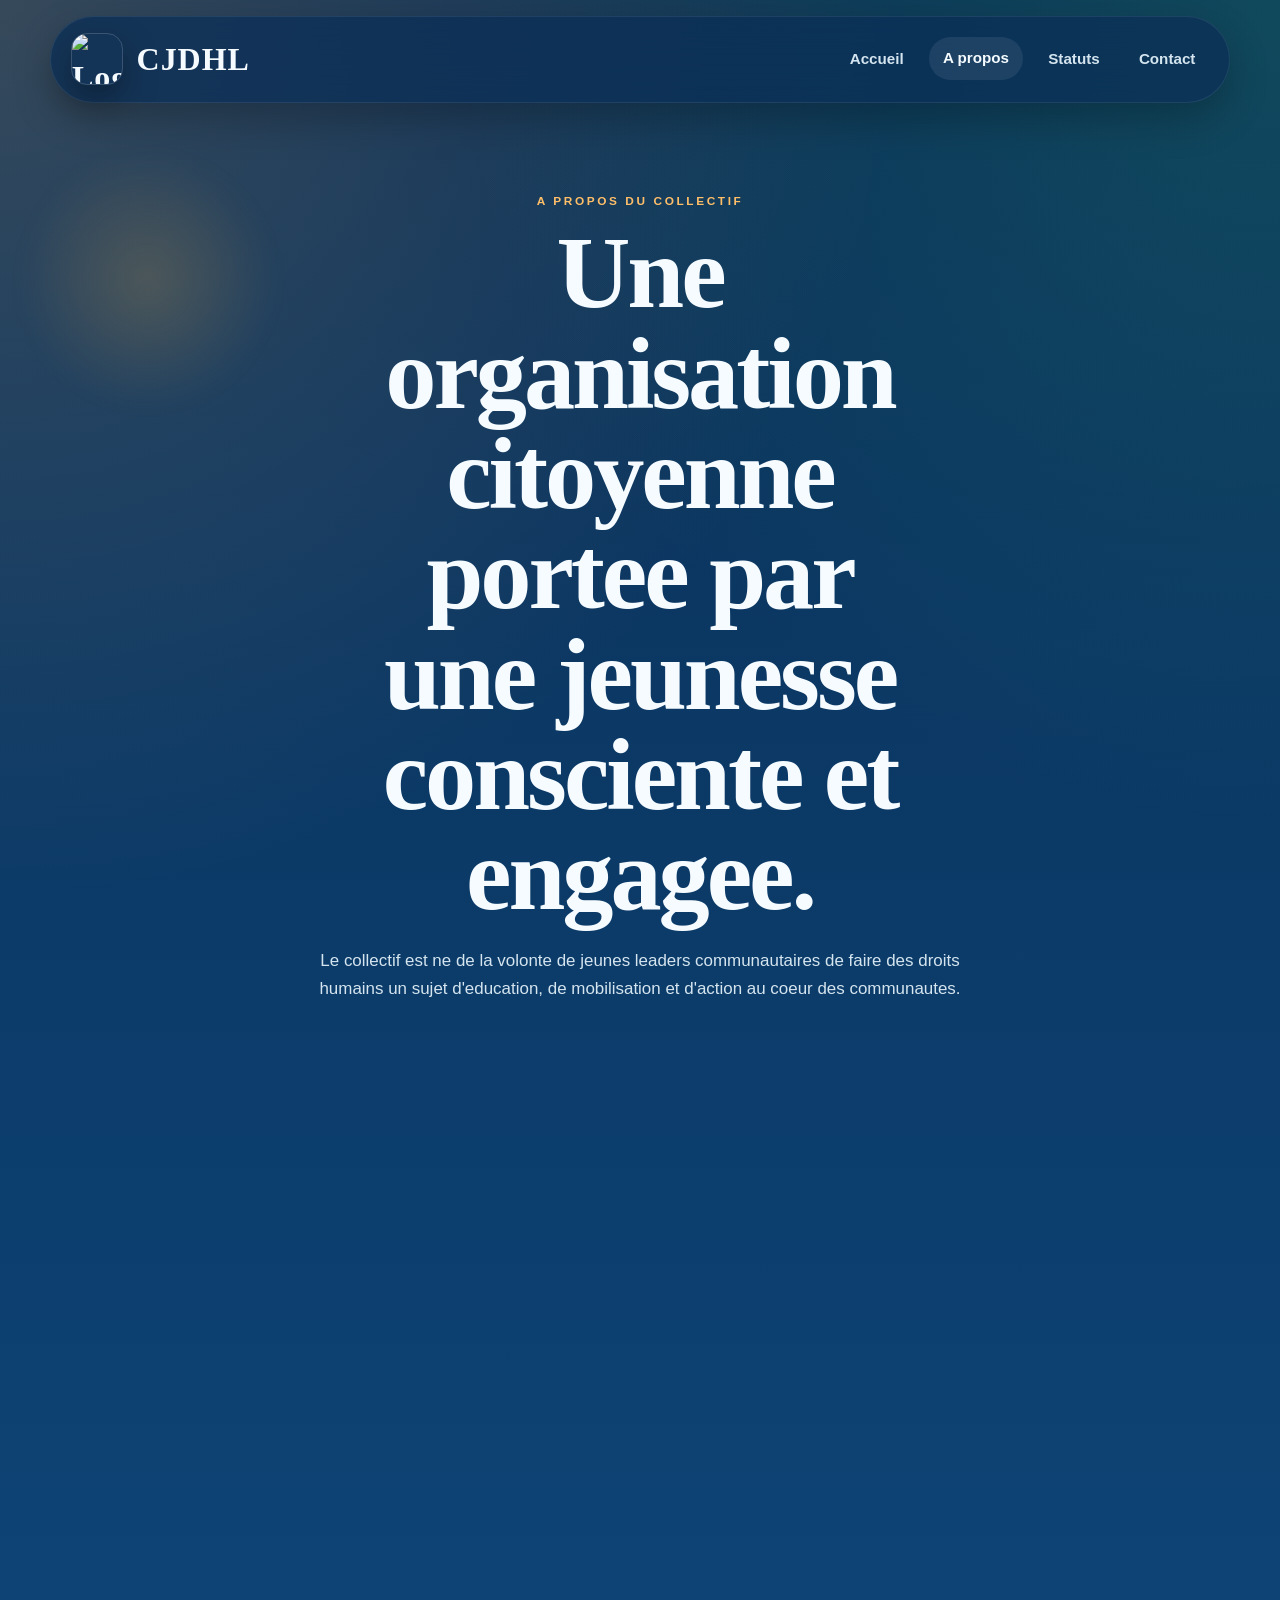
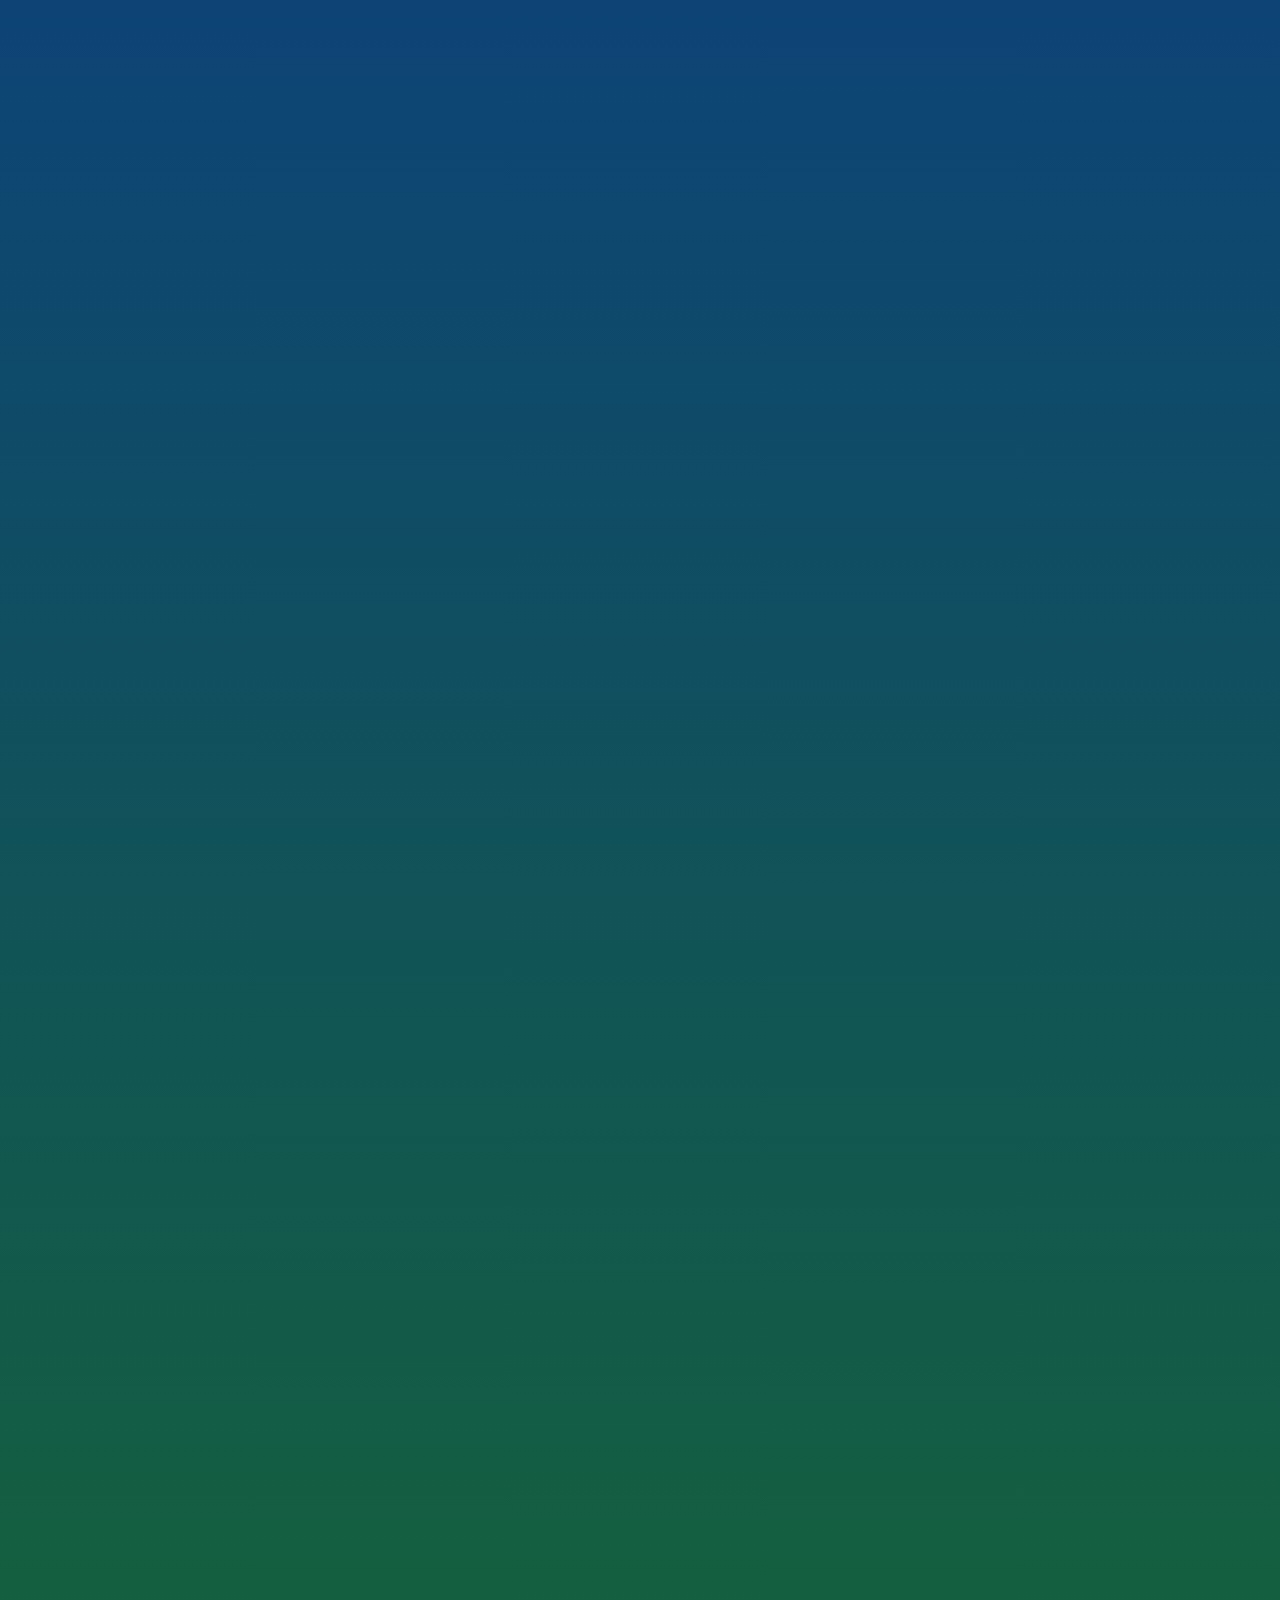
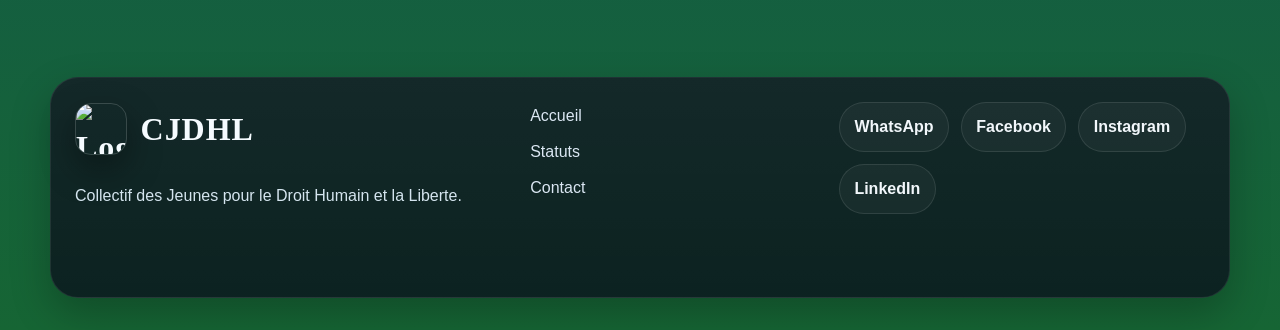
==== commit 4a8aae47: "Update apropos.html" ====
--- a/apropos.html
+++ b/apropos.html
@@ -196,7 +196,7 @@
         <a href="https://instagram.com" target="_blank" rel="noreferrer">Instagram</a>
         <a href="https://linkedin.com" target="_blank" rel="noreferrer">LinkedIn</a>
       </div>
-      <p class="footer-copy">Version prete a heberger | <span id="current-year"></span></p>
+      <p class="footer-copy"> <span id="current-year"></span></p>
     </div>
   </footer>
 
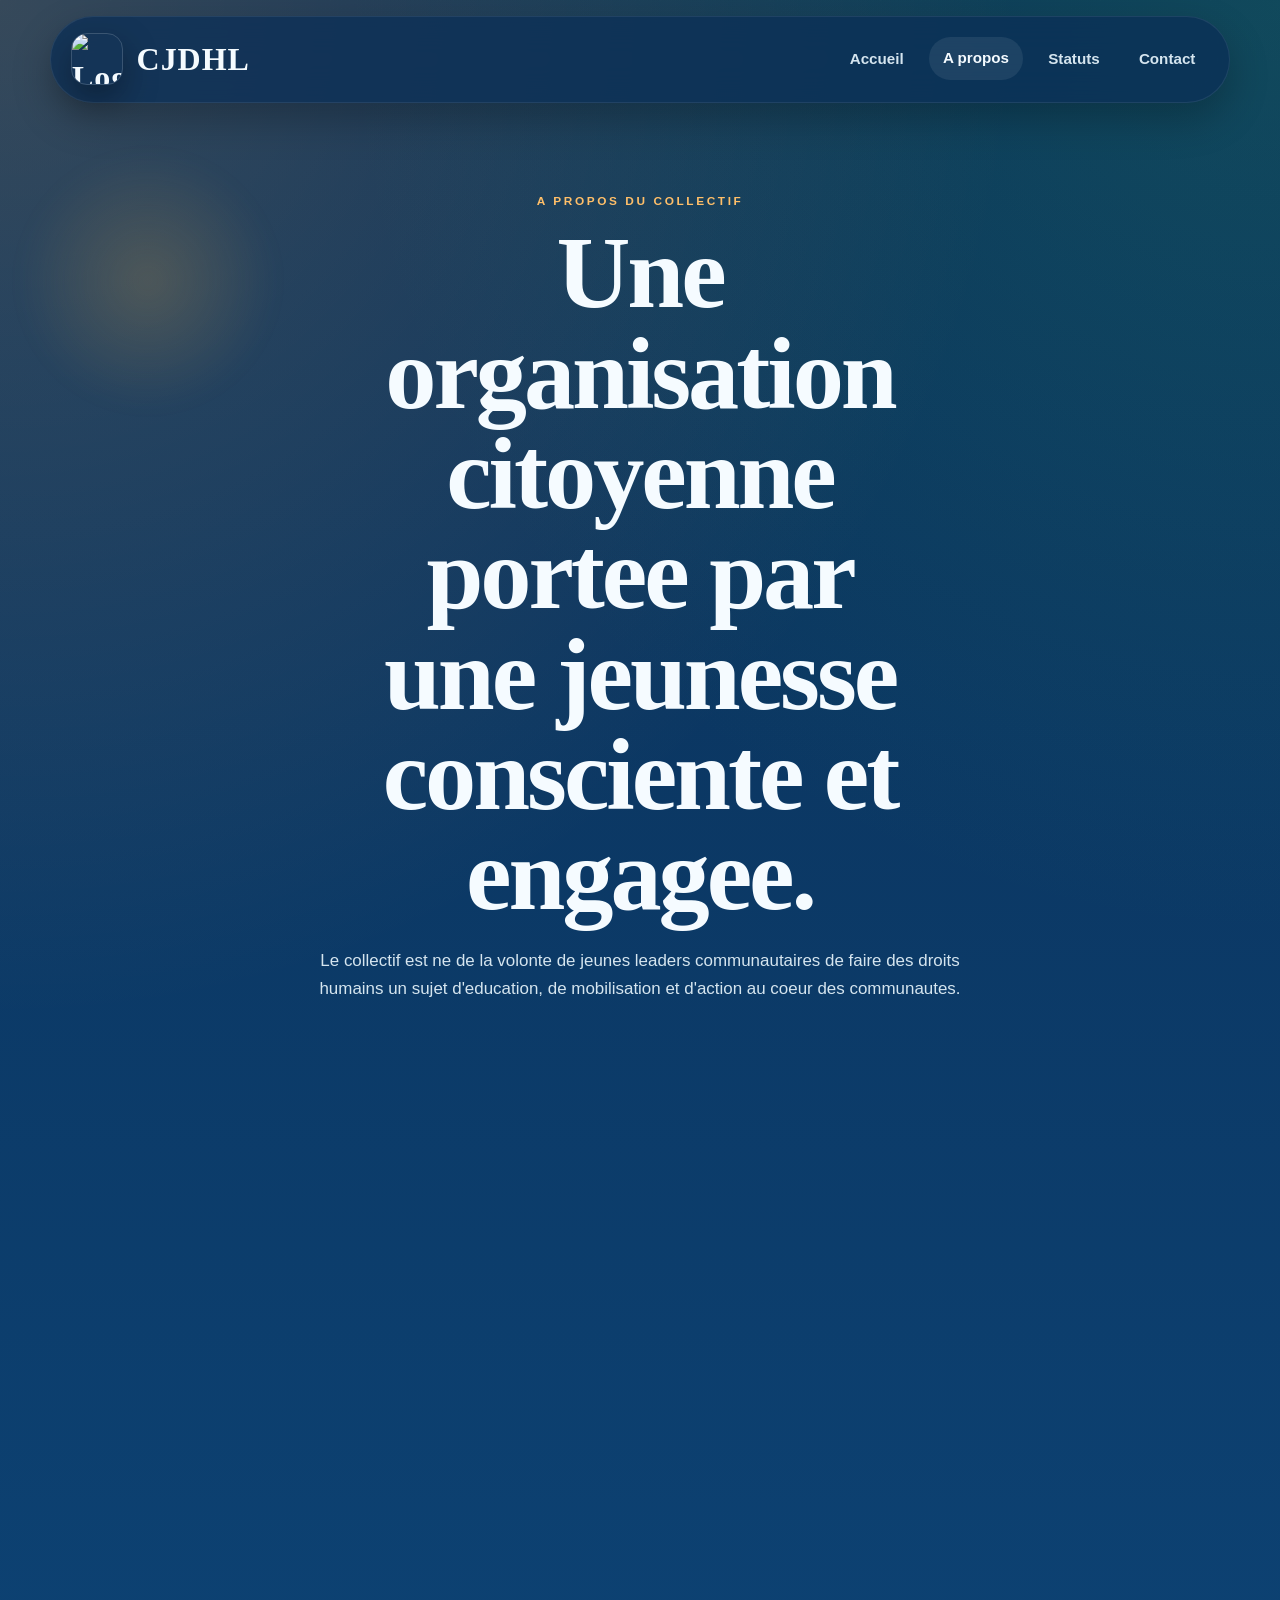
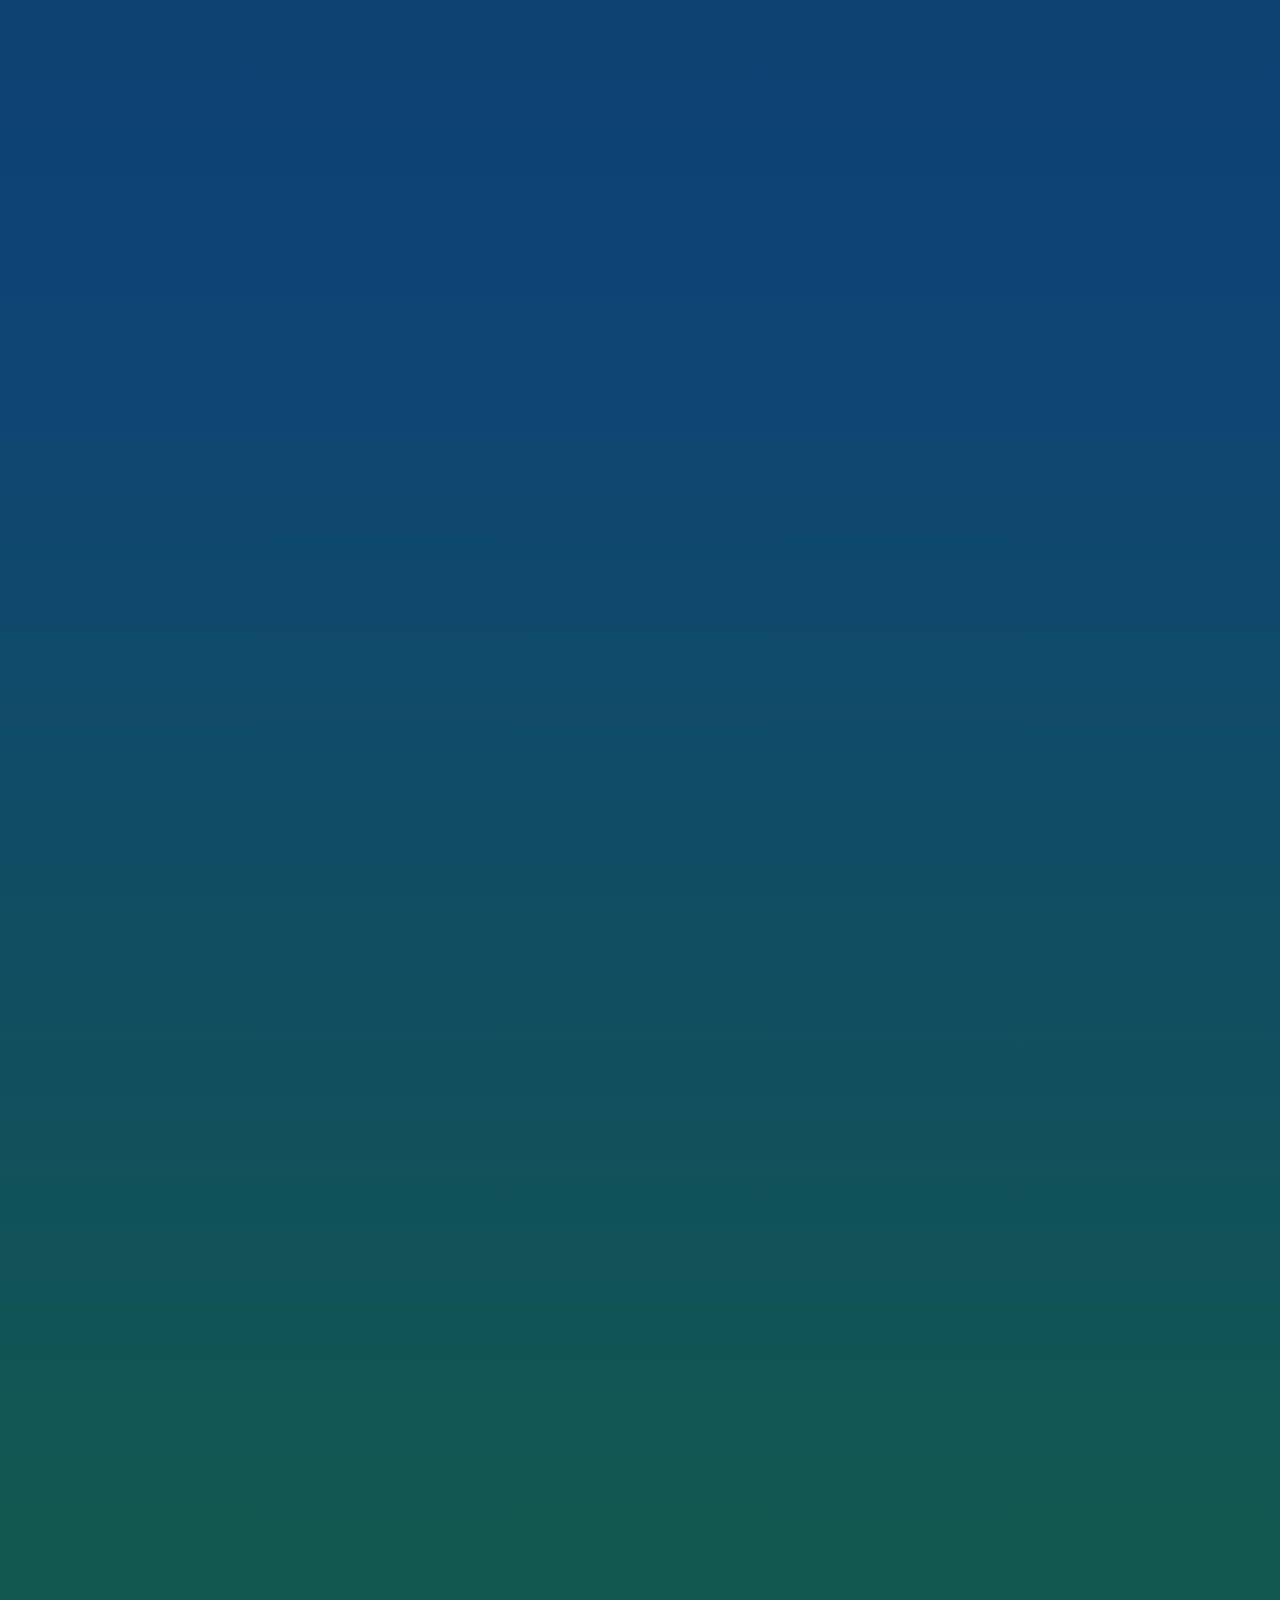
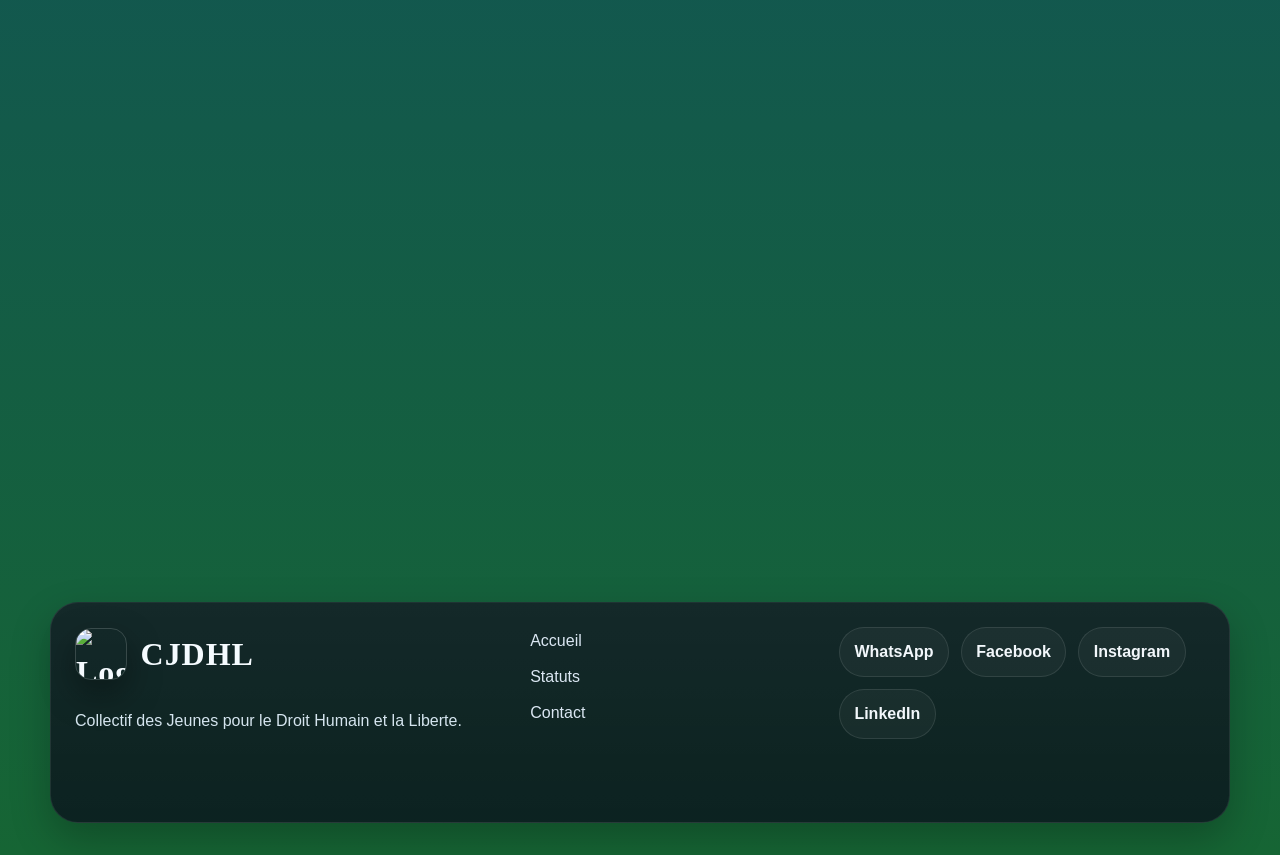
==== commit 7d43e0af: "Update apropos.html" ====
--- a/apropos.html
+++ b/apropos.html
@@ -47,7 +47,7 @@
         humains un sujet d'education, de mobilisation et d'action au coeur des communautes.
       </p>
       <div class="page-illustration-wrap reveal">
-        <img src="images/about-illustration.png" alt="Illustration du collectif et de la mobilisation citoyenne pour les droits humains" class="page-illustration">
+        <img src="statuts-illustration.png" alt="Illustration du collectif et de la mobilisation citoyenne pour les droits humains" class="page-illustration">
       </div>
     </section>
 
